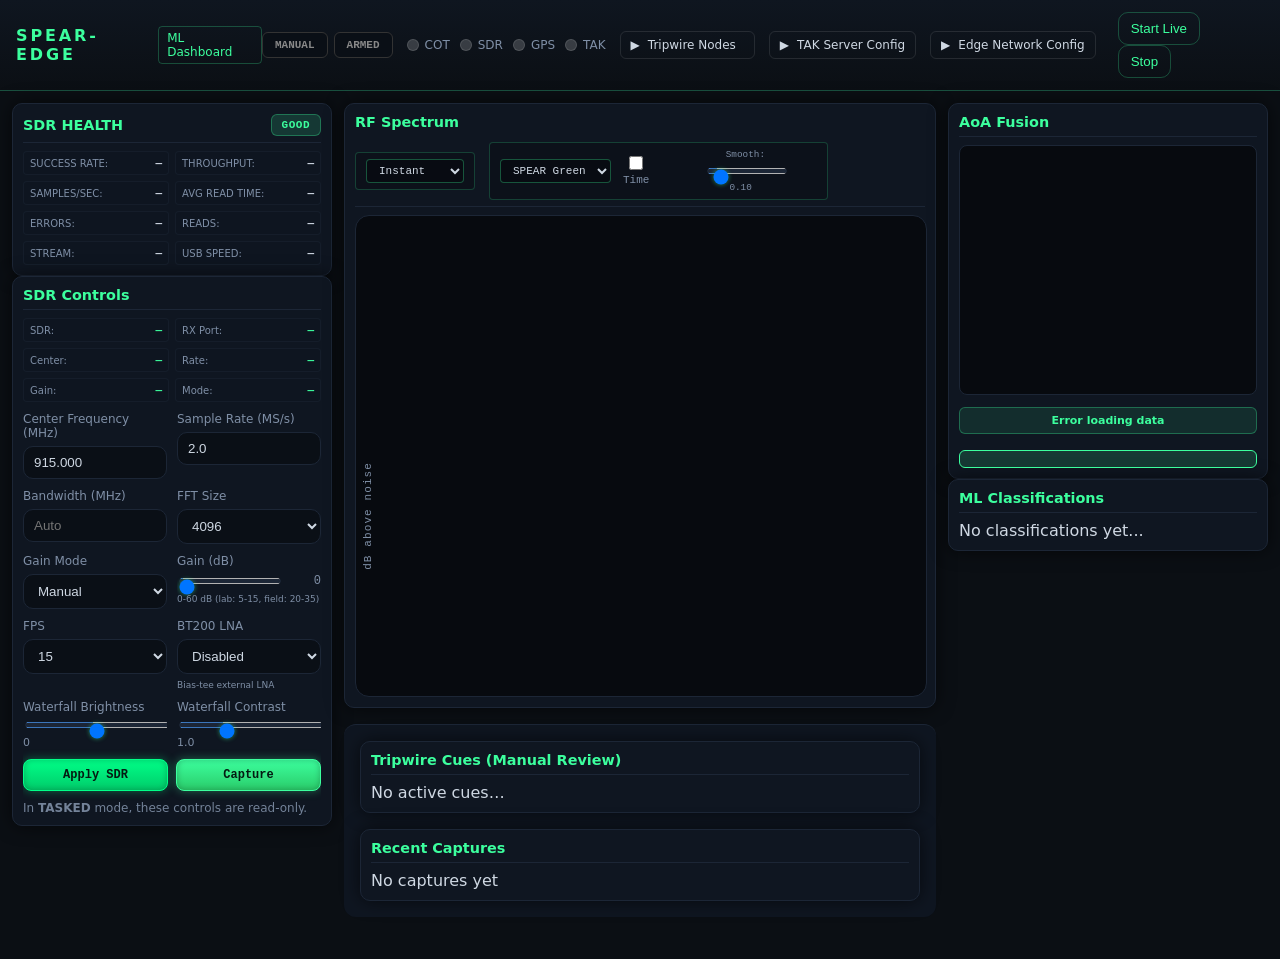
==== spear_edge/ui/web/index.html @ 0ff44505 "UI, SDR, shutdown, and ML: panel layout, spectrum controls, FFT fix, ADC warnings, docs - UI: SDR co" ====
<!doctype html>
<html lang="en">
<head>
  <meta charset="utf-8" />
  <title>SPEAR-Edge</title>
  <meta name="viewport" content="width=device-width, initial-scale=1" />
  <link rel="icon" href="data:," />

  <!-- Main stylesheet -->
  <link rel="stylesheet" href="styles.css" />
</head>

<body>

  <!-- =========================================================
       TOP STATUS / CONTROL BAR
       ========================================================= -->
  <header id="top-bar">

    <!-- LEFT: TITLE -->
    <div id="title">
      SPEAR-EDGE
    </div>
    <div style="display: flex; align-items: center; gap: 12px;">
      <a href="/ml" style="color: var(--accent-green); text-decoration: none; font-size: 12px; padding: 4px 8px; border: 1px solid var(--accent-green-dim); border-radius: 4px;">ML Dashboard</a>
    </div>

    <!-- RIGHT: STATUS + CONTROLS -->
    <div id="topRightCluster">

      <!-- EDGE MODE BUTTONS -->
      <div class="mode-buttons-top">
        <button id="btnManual" class="mode-btn">MANUAL</button>
        <button id="btnArmed" class="mode-btn">ARMED</button>
      </div>

      <!-- STATUS LED BLOCK -->
      <div id="statusBlock">
        <div class="status-item">
          <div class="led" id="wsLed"></div>
          <span>COT</span>
        </div>
        <div class="status-item">
          <div class="led" id="sdrLed"></div>
          <span>SDR</span>
        </div>
        <div class="status-item">
          <div class="led" id="gpsLed"></div>
          <span>GPS</span>
        </div>
        <div class="status-item">
          <div class="led" id="takLed"></div>
          <span>TAK</span>
        </div>
      </div>

      <!-- TRIPWIRE NODES DROPDOWN -->
      <div class="top-dropdown">
        <div class="top-dropdown-header collapsible" id="tripwireHeaderTop">
          <span class="caret">&#9654;</span>
          <span>Tripwire Nodes</span>
          <div id="tripwireLedsTop" class="tripwire-leds-collapsed"></div>
        </div>
        <div id="tripwireBodyTop" class="top-dropdown-content collapse">
          <div class="top-dropdown-inner">
            <div id="tripwireNodesTop" class="nodes-list">
              <!-- Injected by JS -->
            </div>
            <div class="small-note">
              Nodes identified by <code>node_id</code> (tripwire-XX)
            </div>
          </div>
        </div>
      </div>

      <!-- TAK SERVER CONFIG DROPDOWN -->
      <div class="top-dropdown">
        <div class="top-dropdown-header collapsible" id="takHeaderTop">
          <span class="caret">&#9654;</span>
          <span>TAK Server Config</span>
        </div>
        <div id="takBodyTop" class="top-dropdown-content collapse">
          <div class="top-dropdown-inner">
            <label>
              TAK Server
              <input type="text" id="takHostInput" placeholder="10.0.0.10">
            </label>
            <label>
              TAK Port
              <input type="number" id="takPortInput" value="8089">
            </label>
            <div class="btn-row">
              <button id="btnTakConnect">Connect</button>
            </div>
            <hr class="subdivider">
            <label>
              Edge Callsign
              <input type="text" id="callsignInput" placeholder="Optional">
            </label>
          </div>
        </div>
      </div>

      <!-- EDGE NETWORK CONFIG DROPDOWN -->
      <div class="top-dropdown">
        <div class="top-dropdown-header collapsible" id="networkHeaderTop">
          <span class="caret">&#9654;</span>
          <span>Edge Network Config</span>
        </div>
        <div id="networkBodyTop" class="top-dropdown-content collapse">
          <div class="top-dropdown-inner">
            <label>
              l4tbr0 Address
              <input type="text" id="l4tbr0Input" placeholder="192.168.1.100">
            </label>
            <div class="btn-row">
              <button id="btnSetL4tbr0">Set l4tbr0</button>
            </div>
            <hr class="subdivider">
            <label>
              eth0 Address
              <input type="text" id="eth0Input" placeholder="10.0.0.1">
            </label>
            <div class="btn-row">
              <button id="btnSetEth0">Set eth0</button>
            </div>
          </div>
        </div>
      </div>

      <!-- START / STOP CONTROLS -->
      <div class="controls">
        <button id="start">Start Live</button>
        <button id="stop">Stop</button>
      </div>

    </div>
  </header>

  <!-- =========================================================
       MAIN LAYOUT (3 COLUMNS)
       ========================================================= -->
  <div id="main-layout">

    <!-- ===================== LEFT COLUMN ===================== -->
    <div id="leftColumn">

      <!-- SDR HEALTH PANEL -->
      <div class="panel" id="sdrHealthPanel">
        <div class="panel-header">
          SDR HEALTH
          <button id="sdrHealthStatus" class="health-status-btn good">GOOD</button>
        </div>
        <div class="panel-body" id="sdrHealthBody">
          <div class="health-metric">
            <span class="health-label">SUCCESS RATE:</span>
            <span class="health-value" id="healthSuccessRate">—</span>
          </div>
          <div class="health-metric">
            <span class="health-label">THROUGHPUT:</span>
            <span class="health-value" id="healthThroughput">—</span>
          </div>
          <div class="health-metric">
            <span class="health-label">SAMPLES/SEC:</span>
            <span class="health-value" id="healthSamplesSec">—</span>
          </div>
          <div class="health-metric">
            <span class="health-label">AVG READ TIME:</span>
            <span class="health-value" id="healthAvgReadTime">—</span>
          </div>
          <div class="health-metric">
            <span class="health-label">ERRORS:</span>
            <span class="health-value" id="healthErrors">—</span>
          </div>
          <div class="health-metric">
            <span class="health-label">READS:</span>
            <span class="health-value" id="healthReads">—</span>
          </div>
          <div class="health-metric">
            <span class="health-label">STREAM:</span>
            <span class="health-value" id="healthStream">—</span>
          </div>
          <div class="health-metric">
            <span class="health-label">USB SPEED:</span>
            <span class="health-value" id="healthUsbSpeed">—</span>
          </div>
        </div>
      </div>

      <div class="panel">
        <div class="panel-header">SDR Controls</div>
        
        <!-- SDR STATUS (READ-ONLY) -->
        <div class="sdr-status">
          <div><strong>SDR:</strong> <span id="sdr-driver">—</span></div>
          <div><strong>RX Port:</strong> <span id="sdr-rx-port">—</span></div>
          <div><strong>Center:</strong> <span id="sdr-center">—</span></div>
          <div><strong>Rate:</strong> <span id="sdr-rate">—</span></div>
          <div><strong>Gain:</strong> <span id="sdr-gain">—</span></div>
          <div><strong>Mode:</strong> <span id="sdr-gain-mode">—</span></div>
        </div>

        <div class="form-grid">
          <label>
            Center Frequency (MHz)
            <input type="number" id="freqInput" value="915.000" step="0.001">
          </label>

          <label>
            Sample Rate (MS/s)
            <input type="number" id="rateInput" value="2.0" step="0.01" min="0.1" max="61.44">
          </label>

          <label>
            Bandwidth (MHz)
            <input type="number" id="bandwidthInput" value="" step="0.1" placeholder="Auto">
          </label>

          <label>
            FFT Size
            <select id="fftSizeSelect">
              <option value="1024">1024</option>
              <option value="2048">2048</option>
              <option value="4096" selected>4096</option>
              <option value="8192">8192</option>
              <option value="16384">16384</option>
              <option value="32768">32768</option>
              <option value="65536">65536</option>
            </select>
          </label>

          <label>
            Gain Mode
            <select id="gainModeSelect">
              <option value="manual" selected>Manual</option>
              <option value="agc">AGC</option>
            </select>
          </label>

          <label>
            Gain (dB)
            <div style="display: flex; align-items: center; gap: 8px;">
              <input type="range" id="gainSlider" min="0" max="60" value="0" step="1" style="flex: 1;">
              <span id="gainValue" style="min-width: 30px; text-align: right; font-family: monospace;">0</span>
            </div>
            <small style="font-size: 9px; color: var(--text-muted); word-wrap: break-word;">0-60 dB (lab: 5-15, field: 20-35)</small>
          </label>

          <label>
            FPS
            <select id="fpsSelect">
              <option value="5">5</option>
              <option value="10">10</option>
              <option value="15" selected>15</option>
              <option value="20">20</option>
              <option value="30">30</option>
            </select>
          </label>

          <label>
            BT200 LNA
            <select id="bt200Select">
              <option value="false" selected>Disabled</option>
              <option value="true">Enabled</option>
            </select>
            <small style="font-size: 9px; color: var(--text-muted); word-wrap: break-word;">Bias-tee external LNA</small>
          </label>

          <label>
            Waterfall Brightness
            <input type="range" id="wfBrightnessSlider" min="-50" max="50" value="0" step="1">
            <span id="wfBrightnessValue" style="font-size: 11px; color: var(--text-muted);">0</span>
          </label>

          <label>
            Waterfall Contrast
            <input type="range" id="wfContrastSlider" min="0.1" max="3.0" value="1.0" step="0.1">
            <span id="wfContrastValue" style="font-size: 11px; color: var(--text-muted);">1.0</span>
          </label>

          <div class="btn-row">
            <button id="btnApplySdr">Apply SDR</button>
            <button id="btnManualCapture">Capture</button>
          </div>

          <div class="small-note">
            In <b>TASKED</b> mode, these controls are read-only.
          </div>
        </div>
      </div>

    </div>

    <!-- ===================== CENTER COLUMN ===================== -->
    <div id="centerColumn">
    
      <!-- RF SPECTRUM -->
      <div class="panel">
        <div class="panel-header">
          <span>RF Spectrum</span>
          <div class="spectrum-controls">
            <!-- FFT Controls -->
            <div class="control-group">
              <select id="traceModeSelect" class="control-select" title="Trace Display Mode">
                <option value="instant">Instant</option>
                <option value="peak">Peak Hold</option>
                <option value="average">Average</option>
                <option value="min">Min Hold</option>
              </select>
            </div>
            
            <!-- Waterfall Controls -->
            <div class="control-group">
              <select id="waterfallPaletteSelect" class="control-select" title="Waterfall Color Palette">
                <option value="spear">SPEAR Green</option>
                <option value="rainbow">Rainbow</option>
                <option value="grayscale">Grayscale</option>
                <option value="hot">Hot</option>
                <option value="cool">Cool</option>
              </select>
              <label class="control-label" title="Show Time Markers">
                <input type="checkbox" id="timeMarkersCheckbox">
                <span>Time</span>
              </label>
              <label class="control-label" title="FFT Smoothing (lower = more smoothing, higher = less smoothing)">
                <span style="font-size: 0.85em; margin-right: 4px;">Smooth:</span>
                <input type="range" id="smoothingSlider" min="0" max="100" value="9" step="1" style="width: 80px; vertical-align: middle;">
                <span id="smoothingValue" style="font-size: 0.85em; margin-left: 4px; min-width: 40px; display: inline-block;">0.10</span>
              </label>
            </div>
          </div>
        </div>
    
        <!-- ARMED WARNING BANNER -->
        <div id="armedBanner" class="armed-banner">
          SYSTEM ARMED — Tripwire cues may trigger capture
        </div>
    
        <!-- CAPTURE PROGRESS BANNER -->
        <div id="captureBanner" class="capture-banner hidden">
          <div class="capture-banner-text">Capture in progress please wait</div>
          <div class="capture-progress-container">
            <div id="captureProgressBar" class="capture-progress-bar"></div>
          </div>
        </div>
    
        <!-- TASK BANNER -->
        <div id="taskBanner" class="task-banner hidden">
          <div class="task-banner-title">TASKED CAPTURE</div>
          <div class="task-banner-body">
            <span id="taskFrom">From: -</span>
            <span id="taskFreq">Freq: -</span>
            <span id="taskProfile">Profile: -</span>
          </div>
        </div>
    
        <!-- FFT + WATERFALL -->
        <div class="spectrum-container">
          <div class="y-axis-label">dB above noise</div>

          <!-- FFT + Waterfall (Canvas 2D) -->
          <canvas id="spec"></canvas>
        </div>
      </div>
      
        <!-- BOTTOM: CUES & CAPTURES (Full width under spectrum) -->
      <div id="bottomPanel" style="margin-top:16px; display:flex; gap:16px; flex-wrap:wrap;">
        <!-- LEFT: CUES -->
        <div style="flex:1; min-width:300px;">
          <div class="panel">
            <div class="panel-header">Tripwire Cues (Manual Review)</div>
            <div class="panel-body" id="cueList" style="max-height:300px; overflow-y:auto;">
              <div class="muted">No active cues…</div>
            </div>
          </div>
        </div>

        <!-- RIGHT: RECENT CAPTURES -->
        <div style="flex:1; min-width:300px;">
          <div class="panel">
            <div class="panel-header">Recent Captures</div>
            <div class="panel-body">
              <div id="captureLog" class="capture-log" style="max-height:300px; overflow-y:auto;">
                No captures yet
              </div>
            </div>
          </div>
        </div>
      </div>
    </div>
    <!-- ===================== RIGHT COLUMN ===================== -->
    <div id="rightColumn">
      
      <!-- AoA FUSION PANEL -->
      <div class="panel">
        <div class="panel-header">AoA Fusion</div>
        <div class="panel-body">
          <div id="aoaFusionContainer">
            <canvas id="aoaFusionCanvas"></canvas>
            <div id="aoaFusionData" class="aoa-fusion-data">
              <div class="aoa-status" id="aoaStatus">Waiting for cones...</div>
              <div id="aoaConesList" class="aoa-cones-list"></div>
              <div id="aoaFusionResult" class="aoa-fusion-result"></div>
            </div>
          </div>
        </div>
      </div>

      <!-- ML CLASSIFICATIONS PANEL -->
      <div class="panel">
        <div class="panel-header">ML Classifications</div>
        <div class="panel-body">
          <div id="mlClassificationsList" class="ml-classifications-list">
            <div class="muted">No classifications yet...</div>
          </div>
        </div>
      </div>

    </div>

  </div>

  <!-- =========================================================
       APP SCRIPT
       ========================================================= -->
  <script src="app.js"></script>

</body>
</html>
---- spear_edge/ui/web/styles.css ----
:root {
  --bg-main: #0b0f14;
  --bg-panel: #0f1621;
  --bg-panel-border: #1c2636;
  
  --armed-amber: #ffb300;
  --armed-amber-dim: rgba(255, 179, 0, 0.15);
  
  --text-main: #cfd8e3;
  --text-muted: #7f8fa6;

  --accent-green: #3cff9e;
  --accent-green-dim: rgba(60, 255, 158, 0.25);

  --danger-red: #ff4d4d;
}

body {
  font-family: system-ui, sans-serif;
  margin: 0;
  background: var(--bg-main);
  color: var(--text-main);
}

header {
  display: flex;
  justify-content: space-between;
  align-items: center;
  padding: 12px 16px;
  background: linear-gradient(to bottom, #0f1620, #0b0f14);
  border-bottom: 1px solid var(--accent-green-dim);
}

#title {
  font-weight: 800;
  letter-spacing: 0.18em;
  color: var(--accent-green);
  font-size: 16px;
}

#topRightCluster {
  display: flex;
  align-items: center;
  gap: 14px;
}

.controls button {
  margin-left: 8px;
  padding: 8px 12px;
  background: transparent;
  border: 1px solid var(--accent-green-dim);
  color: var(--accent-green);
  border-radius: 10px;
  cursor: pointer;
}

.controls button:hover {
  background: var(--accent-green-dim);
}

#main-layout {
  display: grid;
  grid-template-columns: 320px 1fr 320px;
  gap: 12px;
  padding: 12px;
  height: calc(100vh - 56px);
}

canvas {
  width: 100%;
  border: none;  /* Remove border from individual canvases */
  background: transparent;  /* Make transparent - background on container */
  border-radius: 0;  /* Remove border-radius from individual canvases */
  display: block;
}

.spectrum-container {
  position: relative;
  width: 100%;
  height: 480px;
  background: #070a0f;  /* Move background to container */
  border-radius: 14px;
  border: 1px solid var(--bg-panel-border);
}

#spec {
  width: 100%;
  height: 100%;
  background: transparent;
}

.y-axis-label {
  position: absolute;
  left: -42px;
  top: 50%;
  transform: rotate(-90deg) translateX(-50%);
  transform-origin: center;
  font-size: 11px;
  font-family: monospace;
  color: var(--text-muted);
  letter-spacing: 0.1em;
  user-select: none;
  z-index: 3;
}

pre {
  margin-top: 12px;
  background: #070a0f;
  padding: 12px;
  border-radius: 14px;
  border: 1px solid #1f2a3a;
  overflow: auto;
}

.panel {
  background: var(--bg-panel);
  border: 1px solid var(--bg-panel-border);
  border-radius: 10px;
  box-shadow: 0 0 18px rgba(0, 0, 0, 0.6);
  padding: 10px;
  max-width: 100%;
  width: 100%;
  max-width: 100%;
  box-sizing: border-box;
  overflow: hidden;
}

.panel-header {
  font-size: 0.9rem;
  font-weight: 600;
  color: var(--accent-green);
  border-bottom: 1px solid var(--bg-panel-border);
  padding-bottom: 6px;
  margin-bottom: 8px;
  display: flex;
  justify-content: space-between;
  align-items: center;
  gap: 12px;
  flex-wrap: wrap;
}

.spectrum-controls {
  display: flex;
  align-items: center;
  gap: 14px;
  flex-wrap: wrap;
  row-gap: 10px;
}

.control-group {
  display: flex;
  align-items: center;
  gap: 12px;
  padding: 6px 10px;
  background: rgba(0, 0, 0, 0.2);
  border-radius: 4px;
  border: 1px solid rgba(60, 255, 158, 0.2);
  flex-shrink: 0;
}

.control-group .control-label {
  margin-left: 0;
  flex-shrink: 0;
}

.control-group .control-label + .control-label {
  margin-left: 16px;
}

.control-label {
  display: flex;
  align-items: center;
  gap: 4px;
  font-size: 11px;
  color: var(--text-muted);
  cursor: pointer;
  user-select: none;
  white-space: nowrap;
  transition: color 0.15s ease;
}

.control-label:hover {
  color: var(--accent-green);
}

.control-label input[type="checkbox"] {
  width: 14px;
  height: 14px;
  margin: 0;
  cursor: pointer;
  accent-color: var(--accent-green);
  flex-shrink: 0;
}

.control-label input[type="checkbox"]:checked {
  accent-color: var(--accent-green);
}

.control-label span {
  font-family: monospace;
  font-weight: 500;
}

/* Smooth slider in RF Spectrum header: prevent overlap with Time checkbox */
.spectrum-controls .control-label:has(#smoothingSlider) {
  margin-left: 16px;
  min-width: 140px;
  gap: 6px;
}

.control-select {
  background: rgba(0, 0, 0, 0.3);
  border: 1px solid rgba(60, 255, 158, 0.3);
  border-radius: 4px;
  padding: 4px 8px;
  color: var(--text-main);
  font-size: 11px;
  font-family: monospace;
  cursor: pointer;
  min-width: 80px;
  transition: all 0.15s ease;
}

/* RF Spectrum header: ensure dropdowns have room and don't overlap */
.spectrum-controls .control-select {
  min-width: 88px;
}

.spectrum-controls select#waterfallPaletteSelect {
  min-width: 100px;
}

.control-select:hover {
  border-color: var(--accent-green);
  background: rgba(60, 255, 158, 0.1);
}

.control-select:focus {
  outline: none;
  border-color: var(--accent-green);
  box-shadow: 0 0 6px rgba(60, 255, 158, 0.3);
}

.health-status-btn {
  padding: 4px 10px;
  border-radius: 6px;
  font-size: 11px;
  font-weight: 700;
  letter-spacing: 0.5px;
  border: none;
  cursor: default;
  font-family: monospace;
}

.health-status-btn.good {
  background: rgba(60, 255, 158, 0.15);
  color: var(--accent-green);
  border: 1px solid rgba(60, 255, 158, 0.3);
}

.health-status-btn.fair {
  background: rgba(255, 179, 0, 0.15);
  color: var(--armed-amber);
  border: 1px solid rgba(255, 179, 0, 0.3);
}

.health-status-btn.poor {
  background: rgba(255, 77, 77, 0.15);
  color: var(--danger-red);
  border: 1px solid rgba(255, 77, 77, 0.3);
}

.health-status-btn.unknown {
  background: rgba(127, 143, 166, 0.15);
  color: var(--text-muted);
  border: 1px solid rgba(127, 143, 166, 0.3);
}

#sdrHealthBody {
  display: grid;
  grid-template-columns: 1fr 1fr;
  gap: 6px;
  width: 100%;
  box-sizing: border-box;
}

.health-metric {
  display: flex;
  flex-direction: row;
  justify-content: space-between;
  align-items: center;
  padding: 5px 6px;
  font-size: 11px;
  border: 1px solid rgba(28, 38, 54, 0.5);
  border-radius: 4px;
  background: rgba(15, 20, 30, 0.3);
  min-width: 0;
  width: 100%;
  box-sizing: border-box;
  overflow: visible;
}

.health-label {
  color: var(--text-muted);
  font-weight: 500;
  white-space: nowrap;
  flex-shrink: 1;
  margin-right: 6px;
  font-size: 10px;
}

.health-value {
  color: var(--text-main);
  font-family: monospace;
  font-weight: 600;
  white-space: nowrap;
  flex-shrink: 0;
  text-align: right;
  font-size: 11px;
}

.health-label {
  color: var(--text-muted);
  font-weight: 500;
}

.health-value {
  color: var(--text-main);
  font-family: monospace;
  font-weight: 600;
}

/* Mode Pill */
.mode-pill {
  padding: 6px 12px;
  border-radius: 14px;
  font-weight: bold;
  font-family: monospace;
  letter-spacing: 0.5px;
  user-select: none;
}

.mode-pill.manual { background: rgba(255,255,255,0.08); color: #ccc; border: 1px solid rgba(255,255,255,0.15); }
.mode-pill.armed  { background: var(--armed-amber-dim); color: var(--armed-amber); border: 1px solid var(--armed-amber); box-shadow: 0 0 8px rgba(255,179,0,0.25); }
.mode-pill.tasked { background: rgba(0,255,136,0.15); color: #00ff88; border: 1px solid #00ff88; box-shadow: 0 0 10px rgba(0,255,136,0.35); }

/* Status LEDs */
#statusBlock {
  display: flex;
  align-items: center;
  gap: 10px;
  color: var(--text-muted);
  font-size: 12px;
}

.status-item {
  display: flex;
  align-items: center;
  gap: 6px;
}

.led {
  width: 10px;
  height: 10px;
  border-radius: 999px;
  background: rgba(255,255,255,0.18);
  border: 1px solid rgba(255,255,255,0.12);
}

.led.on {
  background: var(--accent-green);
  border-color: rgba(60, 255, 158, 0.6);
  box-shadow: 0 0 10px rgba(60, 255, 158, 0.35);
}

/* Forms */
.form-grid {
  display: grid;
  grid-template-columns: 1fr 1fr;
  gap: 10px;
  width: 100%;
  box-sizing: border-box;
  overflow: hidden;
}

label {
  display: flex;
  flex-direction: column;
  gap: 6px;
  color: var(--text-muted);
  min-width: 0;
  overflow: hidden;
  font-size: 12px;
}

input, select {
  background: #0a0f16;
  border: 1px solid var(--bg-panel-border);
  border-radius: 10px;
  padding: 8px 10px;
  color: var(--text-main);
  width: 100%;
  box-sizing: border-box;
  min-width: 0;
}

select option {
  background: #fff;
  color: #000;
  font-size: 13px;
  box-sizing: border-box;
  width: 100%;
}

input[type="range"] {
  height: 6px;
  padding: 0;
  background: transparent;
  border: none;
  cursor: pointer;
}

input[type="range"]::-webkit-slider-thumb {
  appearance: none;
  width: 14px;
  height: 14px;
  border-radius: 50%;
  background: var(--accent-green);
  cursor: pointer;
  border: 2px solid var(--bg-panel);
  box-shadow: 0 0 4px rgba(60, 255, 158, 0.4);
}

input[type="range"]::-moz-range-thumb {
  width: 14px;
  height: 14px;
  border-radius: 50%;
  background: var(--accent-green);
  cursor: pointer;
  border: 2px solid var(--bg-panel);
  box-shadow: 0 0 4px rgba(60, 255, 158, 0.4);
}

input[type="range"]::-webkit-slider-runnable-track {
  height: 4px;
  background: var(--bg-panel-border);
  border-radius: 2px;
}

input[type="range"]::-moz-range-track {
  height: 4px;
  background: var(--bg-panel-border);
  border-radius: 2px;
}

input:focus, select:focus {
  border-color: rgba(60, 255, 158, 0.45);
  box-shadow: 0 0 10px rgba(60, 255, 158, 0.12);
}

input[type="range"]:focus {
  outline: none;
}

input[type="range"]:focus::-webkit-slider-thumb {
  box-shadow: 0 0 8px rgba(60, 255, 158, 0.6);
}

input[type="range"]:focus::-moz-range-thumb {
  box-shadow: 0 0 8px rgba(60, 255, 158, 0.6);
}

.btn-row {
  grid-column: 1 / -1;
  display: flex;
  gap: 8px;
  align-items: center;
  flex-wrap: wrap;
}

.btn-row button {
  flex: 1;
  min-width: 0;
  padding: 8px 6px;
  font-size: 11px;
  white-space: nowrap;
  overflow: hidden;
  text-overflow: ellipsis;
}

.small-note {
  grid-column: 1 / -1;
  color: var(--text-muted);
  font-size: 12px;
  opacity: 0.9;
}

.subdivider {
  border: 0;
  height: 1px;
  background: var(--bg-panel-border);
  margin: 12px 0;
}

/* Task & Armed Banners */
.task-banner {
  border: 1px solid rgba(60, 255, 158, 0.25);
  background: rgba(60, 255, 158, 0.06);
  border-radius: 10px;
  padding: 10px;
  margin-bottom: 10px;
}

.task-banner-title {
  color: var(--accent-green);
  font-weight: 700;
  letter-spacing: 0.12em;
  font-size: 12px;
  margin-bottom: 6px;
}

.task-banner-body {
  display: flex;
  gap: 14px;
  color: var(--text-main);
  font-size: 12px;
}

.hidden { display: none; }

.armed-banner {
  display: none;
  margin: 6px 0 10px;
  padding: 8px 10px;
  font-family: monospace;
  font-size: 12px;
  color: var(--armed-amber);
  background: rgba(255,179,0,0.08);
  border-left: 3px solid var(--armed-amber);
  border-radius: 6px;
}

.armed-banner.active {
  display: block;
}

/* Capture Progress Banner */
.capture-banner {
  display: none;
  margin: 6px 0 10px;
  padding: 8px 10px;
  font-family: monospace;
  font-size: 12px;
  color: var(--armed-amber);
  background: rgba(255,179,0,0.08);
  border-left: 3px solid var(--armed-amber);
  border-radius: 6px;
}

.capture-banner.active {
  display: block;
}

.capture-banner-text {
  margin-bottom: 6px;
}

.capture-progress-container {
  width: 100%;
  height: 8px;
  background: rgba(255,179,0,0.15);
  border-radius: 4px;
  overflow: hidden;
  margin-top: 4px;
}

.capture-progress-bar {
  height: 100%;
  width: 0%;
  background: var(--armed-amber);
  border-radius: 4px;
  transition: width 0.2s ease-out;
}

/* Tripwire Nodes List */
.nodes-list {
  display: flex;
  flex-direction: column;
  gap: 8px;
}

/* Tripwire Cards (both nodes and cues) */
.tripwire-card {
  background: #0b111a;
  border: 1px solid var(--bg-panel-border);
  border-radius: 8px;
  padding: 10px;
  font-family: monospace;
  font-size: 11.5px;
  line-height: 1.4;
}

.tripwire-card + .tripwire-card {
  margin-top: 8px;
}

.tripwire-card .title {
  font-weight: bold;
  color: var(--accent-green);
  margin-bottom: 4px;
}

.tripwire-card .muted {
  color: var(--text-muted);
  font-size: 11px;
}

/* Cue Action Buttons */
.btn-capture {
  background: rgba(0, 255, 136, 0.15);
  color: var(--accent-green);
  border: 1px solid rgba(0, 255, 136, 0.4);
  padding: 6px 10px;
  border-radius: 6px;
  font-family: monospace;
  font-size: 11px;
  font-weight: bold;
  cursor: pointer;
  transition: all 0.15s ease;
}

.btn-capture:hover {
  background: rgba(0, 255, 136, 0.3);
  box-shadow: 0 0 8px rgba(0, 255, 136, 0.3);
}

.btn-ignore {
  background: rgba(255, 77, 77, 0.1);
  color: #ff6b6b;
  border: 1px solid rgba(255, 77, 77, 0.3);
  padding: 6px 10px;
  border-radius: 6px;
  font-family: monospace;
  font-size: 11px;
  font-weight: bold;
  cursor: pointer;
  transition: all 0.15s ease;
}

.btn-ignore:hover {
  background: rgba(255, 77, 77, 0.2);
}

/* Mode Buttons */
.mode-buttons {
  display: flex;
  gap: 8px;
  margin-bottom: 8px;
}

/* Mode Buttons in Top Bar */
.mode-buttons-top {
  display: flex;
  gap: 6px;
}

.mode-buttons-top .mode-btn {
  padding: 6px 12px;
  font-family: monospace;
  font-weight: bold;
  font-size: 11px;
  background: #0a0f16;
  border: 1px solid #333;
  color: #888;
  cursor: pointer;
  border-radius: 6px;
  transition: all 0.2s ease;
  white-space: nowrap;
}

.mode-buttons-top .mode-btn:hover {
  background: #11181f;
  border-color: #444;
}

.mode-buttons-top .mode-btn.active {
  color: white;
  border-color: var(--accent-green);
  background: var(--accent-green-dim);
  box-shadow: 0 0 10px rgba(60, 255, 158, 0.4);
}

.mode-buttons-top #btnArmed.active {
  border-color: var(--accent-green);
  background: var(--accent-green-dim);
  color: var(--accent-green);
  box-shadow: 0 0 10px rgba(60, 255, 158, 0.4);
}

.mode-btn {
  flex: 1;
  padding: 10px;
  font-family: monospace;
  font-weight: bold;
  background: #0a0f16;
  border: 1px solid #333;
  color: #888;
  cursor: pointer;
  border-radius: 8px;
  transition: all 0.2s ease;
}

.mode-btn:hover {
  background: #11181f;
  border-color: #444;
}

.mode-btn.active {
  color: white;
  border-color: var(--accent-green);
  background: rgba(0, 255, 136, 0.15);
  box-shadow: 0 0 10px rgba(0, 255, 136, 0.25);
}

#btnArmed.active {
  border-color: var(--armed-amber);
  background: var(--armed-amber-dim);
  color: var(--armed-amber);
  box-shadow: 0 0 10px rgba(255, 179, 0, 0.25);
}

/* Capture Log */
.capture-log {
  max-height: 200px;
  overflow-y: auto;
}

.capture-row {
  border-bottom: 1px solid rgba(255,255,255,0.06);
}

.capture-row:hover {
  background: rgba(0,255,136,0.06);
}

.capture-row-content {
  display: flex;
  justify-content: space-between;
  align-items: center;
  gap: 8px;
  padding: 6px 8px;
  font-family: monospace;
  font-size: 11px;
}

.capture-info {
  flex: 1;
  min-width: 0;
  color: var(--text-main);
  white-space: nowrap;
  overflow: hidden;
  text-overflow: ellipsis;
}

.capture-label-section {
  display: flex;
  gap: 6px;
  align-items: center;
  flex-shrink: 0;
}

.capture-label-display {
  font-size: 10px;
  color: var(--text-muted);
  padding: 2px 6px;
  background: rgba(60, 255, 158, 0.1);
  border-radius: 3px;
  min-width: 60px;
  text-align: center;
  white-space: nowrap;
}

.capture-label-display.manual-label {
  background: rgba(60, 255, 158, 0.2);
  color: var(--accent-green);
  font-weight: 500;
}

.capture-label-select {
  background: #0a0f16;
  border: 1px solid var(--bg-panel-border);
  border-radius: 4px;
  padding: 2px 6px;
  color: var(--text-main);
  font-size: 10px;
  font-family: monospace;
  cursor: pointer;
  min-width: 80px;
  max-width: 100px;
  appearance: none;
  background-image: url('data:image/svg+xml;charset=US-ASCII,%3Csvg%20xmlns%3D%22http%3A%2F%2Fwww.w3.org%2F2000%2Fsvg%22%20width%3D%22292.4%22%20height%3D%22292.4%22%20viewBox%3D%220%200%20292.4%20292.4%22%3E%3Cpath%20fill%3D%22%233cff9e%22%20d%3D%22M287%2C197.9L159.3%2C69.2c-3.7-3.7-9.7-3.7-13.4%2C0L5.4%2C197.9c-3.7%2C3.7-3.7%2C9.7%2C0%2C13.4l13.4%2C13.4c3.7%2C3.7%2C9.7%2C3.7%2C13.4%2C0l110.7-110.7l110.7%2C110.7c3.7%2C3.7%2C9.7%2C3.7%2C13.4%2C0l13.4-13.4C290.7%2C207.6%2C290.7%2C201.6%2C287%2C197.9z%22%2F%3E%3C%2Fsvg%3E');
  background-repeat: no-repeat;
  background-position: right 4px center;
  background-size: 8px;
  padding-right: 20px;
}

.capture-label-select:hover {
  border-color: var(--accent-green);
}

.capture-label-select:disabled {
  opacity: 0.5;
  cursor: not-allowed;
}

/* Apply Button */
#btnApplySdr {
  background: linear-gradient(180deg, #00ff88, #00cc6a);
  color: #041b12;
  border: 1px solid #00ff88;
  border-radius: 8px;
  padding: 8px 12px;
  font-weight: 600;
  font-family: monospace;
  font-size: 12px;
  cursor: pointer;
  box-shadow: 0 0 10px rgba(0, 255, 136, 0.35), inset 0 0 6px rgba(0, 0, 0, 0.25);
  transition: all 0.15s ease;
}

#btnApplySdr:hover {
  background: #00ff88;
  box-shadow: 0 0 14px rgba(0, 255, 136, 0.65), inset 0 0 4px rgba(0, 0, 0, 0.3);
}

#btnApplySdr:active {
  transform: translateY(1px);
}

#btnApplySdr:disabled {
  opacity: 0.5;
  cursor: not-allowed;
}

#btnManualCapture {
  background: linear-gradient(180deg, #3cff9e, #2acc6a);
  color: #041b12;
  border: 1px solid #3cff9e;
  border-radius: 8px;
  padding: 8px 12px;
  font-weight: 600;
  font-family: monospace;
  font-size: 12px;
  cursor: pointer;
  box-shadow: 0 0 10px rgba(60, 255, 158, 0.35), inset 0 0 6px rgba(0, 0, 0, 0.25);
  transition: all 0.15s ease;
}

#btnManualCapture:hover {
  background: #3cff9e;
  box-shadow: 0 0 14px rgba(60, 255, 158, 0.65), inset 0 0 4px rgba(0, 0, 0, 0.3);
}

#btnManualCapture:active {
  transform: translateY(1px);
}

#btnManualCapture:disabled {
  opacity: 0.5;
  cursor: not-allowed;
}

/* Collapsible */
.collapsible {
  cursor: pointer;
  display: flex;
  align-items: center;
  gap: 8px;
}

.caret {
  transition: transform 0.15s ease;
}

.caret.open {
  transform: rotate(90deg);
}

/* Tripwire LEDs when collapsed */
.tripwire-leds-collapsed {
  display: flex;
  gap: 6px;
  margin-left: auto;
}

.tw-led-collapsed {
  width: 8px;
  height: 8px;
  border-radius: 50%;
  background: #444;
  box-shadow: 0 0 3px rgba(0,0,0,0.5);
  transition: all 0.2s ease;
}

.tw-led-collapsed.on {
  background: var(--accent-green);
  box-shadow: 0 0 6px rgba(60, 255, 158, 0.6);
}

.collapse {
  display: none;
  margin-top: 10px;
}

.collapse.open {
  display: block;
}

/* Top Bar Dropdown */
.top-dropdown {
  position: relative;
}

.top-dropdown-header {
  padding: 6px 10px;
  font-size: 12px;
  color: var(--text-main);
  background: transparent;
  border: 1px solid rgba(255, 255, 255, 0.1);
  border-radius: 6px;
  cursor: pointer;
  transition: all 0.2s ease;
  white-space: nowrap;
}

.top-dropdown-header:hover {
  background: rgba(255, 255, 255, 0.05);
  border-color: rgba(255, 255, 255, 0.2);
}

.top-dropdown-content {
  position: absolute;
  top: 100%;
  right: 0;
  margin-top: 6px;
  min-width: 280px;
  background: var(--bg-panel);
  border: 1px solid var(--bg-panel-border);
  border-radius: 10px;
  box-shadow: 0 4px 20px rgba(0, 0, 0, 0.6);
  z-index: 1000;
  padding: 0;
}

.top-dropdown-inner {
  padding: 12px;
}

.top-dropdown-inner label {
  display: block;
  margin-bottom: 10px;
  font-size: 12px;
  color: var(--text-muted);
}

.top-dropdown-inner label:last-child {
  margin-bottom: 0;
}

.top-dropdown-inner input {
  width: 100%;
  padding: 6px 8px;
  margin-top: 4px;
  background: #0a0f16;
  border: 1px solid #333;
  border-radius: 6px;
  color: var(--text-main);
  font-size: 12px;
  box-sizing: border-box;
}

.top-dropdown-inner input:focus {
  outline: none;
  border-color: var(--accent-green);
}

.top-dropdown-inner .btn-row {
  margin: 10px 0;
}

.top-dropdown-inner .subdivider {
  margin: 10px 0;
  border: none;
  border-top: 1px solid var(--bg-panel-border);
}

.sdr-status {
  display: grid;
  grid-template-columns: 1fr 1fr;
  gap: 6px;
  width: 100%;
  box-sizing: border-box;
  margin: 6px 0 10px 0;
}

.sdr-status > div {
  display: flex;
  flex-direction: row;
  justify-content: space-between;
  align-items: center;
  padding: 5px 6px;
  font-size: 11px;
  border: 1px solid rgba(28, 38, 54, 0.5);
  border-radius: 4px;
  background: rgba(15, 20, 30, 0.3);
  min-width: 0;
  width: 100%;
  box-sizing: border-box;
  white-space: nowrap;
}

.sdr-status > div strong {
  color: var(--text-muted);
  font-weight: 500;
  font-size: 10px;
  margin-right: 6px;
  flex-shrink: 1;
}

.sdr-status > div span {
  color: var(--accent-green);
  font-family: monospace;
  font-weight: 600;
  font-size: 11px;
  white-space: nowrap;
  flex-shrink: 0;
  text-align: right;
}

/* Tripwire Nodes Panel - Compact Cards */
#tripwireNodes {
  display: flex;
  flex-direction: column;
  gap: 10px;
  padding: 8px 0;
}

.tw-card {
  background: var(--bg-panel);
  border: 1px solid var(--bg-panel-border);
  border-radius: 10px;
  padding: 10px 12px;
  transition: all 0.3s ease;
  box-shadow: 0 2px 6px rgba(0,0,0,0.2);
}

.tw-card.idle {
  opacity: 0.6;
  border-color: #2a3240;
}

.tw-card.connected {
  border-color: var(--accent-green-dim);
  box-shadow: 0 0 12px rgba(60, 255, 158, 0.25);
  background: rgba(60, 255, 158, 0.05);
}

.tw-header {
  display: flex;
  align-items: center;
  gap: 10px;
  margin-bottom: 6px;
}

.tw-title {
  font-weight: 700;
  font-size: 14px;
  color: var(--text-main);
}

.tw-led {
  width: 10px;
  height: 10px;
  border-radius: 50%;
  background: #444;
  box-shadow: 0 0 4px rgba(0,0,0,0.5);
}

.tw-led.on {
  background: var(--accent-green);
  box-shadow: 0 0 10px var(--accent-green);
}

.tw-line {
  font-size: 12px;
  line-height: 1.4;
  color: var(--text-muted);
}

.tw-line strong {
  color: var(--text-main);
}

.tw-line.muted {
  font-size: 13px;
  font-weight: 600;
  color: var(--text-main);
  margin-bottom: 4px;
}

.tripwire-card {
  background: var(--bg-panel);
  border: 1px solid var(--bg-panel-border);
  border-radius: 10px;
  padding: 10px 12px;
  margin-bottom: 8px;
  transition: all 0.3s ease;
}

.tripwire-card.locked {
  opacity: 0.6;
  border-color: var(--bg-panel-border);
}

.btn-capture {
  background: var(--accent-green);
  color: black;
  padding: 6px 12px;
  border: none;
  border-radius: 6px;
  font-weight: 600;
  cursor: pointer;
}

.btn-ignore {
  background: transparent;
  color: var(--text-muted);
  border: 1px solid var(--text-muted);
  padding: 6px 12px;
  border-radius: 6px;
  cursor: pointer;
}

#bottomPanel {
  background: var(--bg-panel);
  border-top: 1px solid var(--bg-panel-border);
  padding: 16px;
  border-radius: 12px;
}

#cueList, #captureLog {
  background: transparent;
}

/* AoA Fusion Panel */
#aoaFusionContainer {
  display: flex;
  flex-direction: column;
  gap: 12px;
  width: 100%;
  max-width: 100%;
  overflow: hidden;
}

#aoaFusionCanvas {
  width: 100%;
  max-width: 100%;
  height: 250px;
  background: #070a0f;
  border: 1px solid var(--bg-panel-border);
  border-radius: 8px;
  cursor: grab;
  display: block;
  box-sizing: border-box;
  user-select: none;
  -webkit-user-select: none;
}

#aoaFusionCanvas:active {
  cursor: grabbing;
}

.aoa-fusion-data {
  display: flex;
  flex-direction: column;
  gap: 8px;
  font-size: 11px;
  width: 100%;
  max-width: 100%;
  overflow: hidden;
  box-sizing: border-box;
}

.aoa-status {
  padding: 6px 8px;
  background: rgba(60, 255, 158, 0.1);
  border: 1px solid rgba(60, 255, 158, 0.3);
  border-radius: 6px;
  color: var(--accent-green);
  font-weight: 600;
  text-align: center;
}

.aoa-cones-list {
  display: flex;
  flex-direction: column;
  gap: 6px;
  width: 100%;
  max-width: 100%;
  overflow: hidden;
}

.aoa-cone-item {
  padding: 6px 8px;
  background: rgba(127, 143, 166, 0.1);
  border: 1px solid var(--bg-panel-border);
  border-radius: 6px;
  font-size: 10px;
  width: 100%;
  max-width: 100%;
  box-sizing: border-box;
  overflow: hidden;
  word-wrap: break-word;
}

.aoa-cone-item strong {
  color: var(--accent-green);
  margin-right: 6px;
}

.aoa-fusion-result {
  padding: 8px;
  background: rgba(60, 255, 158, 0.15);
  border: 1px solid var(--accent-green);
  border-radius: 6px;
  font-size: 10px;
  font-family: monospace;
}

.aoa-fusion-result .fusion-label {
  color: var(--text-muted);
  font-size: 9px;
  text-transform: uppercase;
  letter-spacing: 0.5px;
  margin-bottom: 4px;
}

.aoa-fusion-result .fusion-coords {
  color: var(--accent-green);
  font-weight: 600;
}

.aoa-fusion-result .fusion-quality {
  margin-top: 4px;
  font-size: 9px;
  color: var(--text-muted);
}

/* ML Classifications Panel */
.ml-classifications-list {
  display: flex;
  flex-direction: column;
  gap: 8px;
  max-height: 400px;
  overflow-y: auto;
  overflow-x: hidden;
}

.ml-classification-card {
  padding: 10px 12px;
  border: 1px solid rgba(28, 38, 54, 0.5);
  border-radius: 6px;
  background: rgba(15, 20, 30, 0.3);
  transition: all 0.2s ease;
  cursor: pointer;
}

.ml-classification-card:hover {
  background: rgba(15, 20, 30, 0.5);
  border-color: rgba(60, 255, 158, 0.3);
  transform: translateX(2px);
}

.ml-classification-card.high-confidence {
  border-left: 3px solid var(--accent-green);
  background: rgba(60, 255, 158, 0.08);
}

.ml-classification-card.medium-confidence {
  border-left: 3px solid var(--armed-amber);
  background: rgba(255, 179, 0, 0.08);
}

.ml-classification-card.low-confidence {
  border-left: 3px solid var(--danger-red);
  background: rgba(255, 77, 77, 0.08);
}

.ml-label {
  font-size: 14px;
  font-weight: 700;
  color: var(--text-main);
  margin-bottom: 6px;
  letter-spacing: 0.5px;
  font-family: monospace;
}

.ml-details {
  display: flex;
  justify-content: space-between;
  align-items: center;
  margin-bottom: 4px;
  font-size: 11px;
}

.ml-details span:first-child {
  color: var(--text-muted);
  font-family: monospace;
}

.ml-confidence {
  font-weight: 600;
  font-family: monospace;
  padding: 2px 6px;
  border-radius: 4px;
  background: rgba(255, 255, 255, 0.1);
}

.ml-classification-card.high-confidence .ml-confidence {
  color: var(--accent-green);
}

.ml-classification-card.medium-confidence .ml-confidence {
  color: var(--armed-amber);
}

.ml-classification-card.low-confidence .ml-confidence {
  color: var(--danger-red);
}

.ml-meta {
  display: flex;
  justify-content: space-between;
  align-items: center;
  font-size: 10px;
  color: var(--text-muted);
  margin-top: 4px;
}

.ml-meta span {
  font-family: monospace;
}
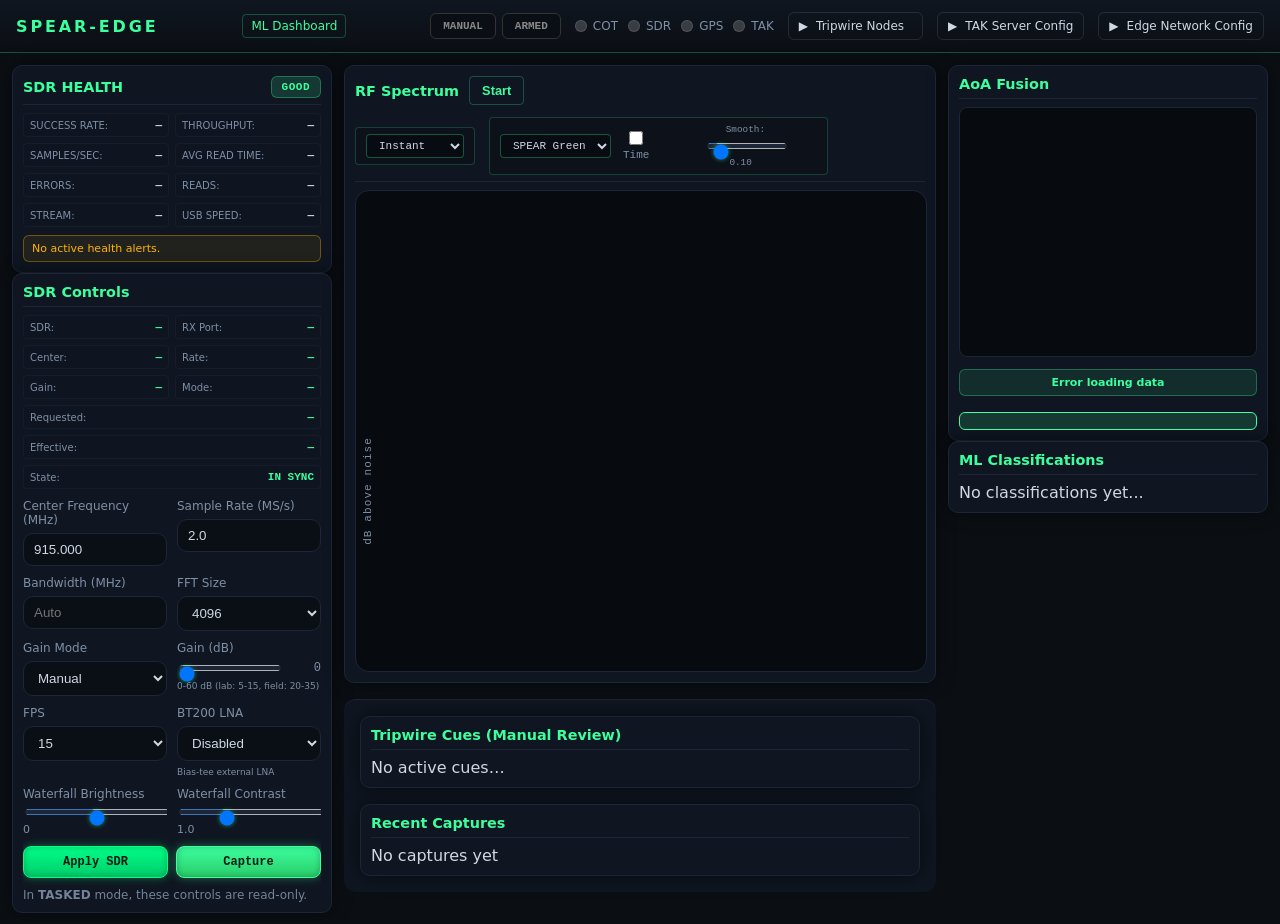
==== commit a812e146: "Strengthen release readiness across SDR controls, operator trust, and ML promotion gating. This adds" ====
--- a/spear_edge/ui/web/index.html
+++ b/spear_edge/ui/web/index.html
@@ -128,12 +128,6 @@
         </div>
       </div>
 
-      <!-- START / STOP CONTROLS -->
-      <div class="controls">
-        <button id="start">Start Live</button>
-        <button id="stop">Stop</button>
-      </div>
-
     </div>
   </header>
 
@@ -185,6 +179,7 @@
             <span class="health-value" id="healthUsbSpeed">—</span>
           </div>
         </div>
+        <div id="sdrHealthAlert" class="health-alert">No active health alerts.</div>
       </div>
 
       <div class="panel">
@@ -198,6 +193,9 @@
           <div><strong>Rate:</strong> <span id="sdr-rate">—</span></div>
           <div><strong>Gain:</strong> <span id="sdr-gain">—</span></div>
           <div><strong>Mode:</strong> <span id="sdr-gain-mode">—</span></div>
+          <div class="sdr-wide-row"><strong>Requested:</strong> <span id="sdr-requested">—</span></div>
+          <div class="sdr-wide-row"><strong>Effective:</strong> <span id="sdr-effective">—</span></div>
+          <div class="sdr-wide-row"><strong>State:</strong> <span id="sdr-delta">IN SYNC</span></div>
         </div>
 
         <div class="form-grid">
@@ -297,7 +295,10 @@
       <!-- RF SPECTRUM -->
       <div class="panel">
         <div class="panel-header">
-          <span>RF Spectrum</span>
+          <div class="spectrum-title-row">
+            <span>RF Spectrum</span>
+            <button id="start" class="btn-live-toggle" title="Start or stop live scan">Start</button>
+          </div>
           <div class="spectrum-controls">
             <!-- FFT Controls -->
             <div class="control-group">
--- a/spear_edge/ui/web/styles.css
+++ b/spear_edge/ui/web/styles.css
@@ -89,6 +89,26 @@
   background: transparent;
 }
 
+/* FFT hover tooltip: frequency + power at cursor */
+.fft-tooltip {
+  position: fixed;
+  pointer-events: none;
+  z-index: 1000;
+  padding: 4px 8px;
+  font-family: monospace;
+  font-size: 12px;
+  color: var(--accent-green);
+  background: rgba(11, 15, 20, 0.92);
+  border: 1px solid var(--accent-green-dim);
+  border-radius: 6px;
+  white-space: nowrap;
+  visibility: hidden;
+  box-shadow: 0 2px 8px rgba(0, 0, 0, 0.4);
+}
+.fft-tooltip.visible {
+  visibility: visible;
+}
+
 .y-axis-label {
   position: absolute;
   left: -42px;
@@ -137,6 +157,29 @@
   align-items: center;
   gap: 12px;
   flex-wrap: wrap;
+}
+
+.spectrum-title-row {
+  display: flex;
+  align-items: center;
+  gap: 10px;
+}
+
+.btn-live-toggle {
+  padding: 6px 12px;
+  font-size: 0.8rem;
+  font-weight: 600;
+  background: transparent;
+  border: 1px solid var(--accent-green-dim);
+  color: var(--accent-green);
+  border-radius: 4px;
+  cursor: pointer;
+  transition: background 0.15s ease, border-color 0.15s ease;
+}
+
+.btn-live-toggle:hover {
+  background: var(--accent-green-dim);
+  border-color: var(--accent-green);
 }
 
 .spectrum-controls {
@@ -1038,6 +1081,28 @@
   text-align: right;
 }
 
+.sdr-status > div.sdr-wide-row {
+  grid-column: 1 / -1;
+}
+
+#sdr-delta.warn {
+  color: var(--armed-amber);
+}
+
+#sdr-delta.bad {
+  color: var(--danger-red);
+}
+
+.health-alert {
+  margin-top: 8px;
+  border: 1px solid rgba(255, 179, 0, 0.35);
+  border-radius: 6px;
+  background: rgba(255, 179, 0, 0.08);
+  color: var(--armed-amber);
+  font-size: 11px;
+  padding: 6px 8px;
+}
+
 /* Tripwire Nodes Panel - Compact Cards */
 #tripwireNodes {
   display: flex;
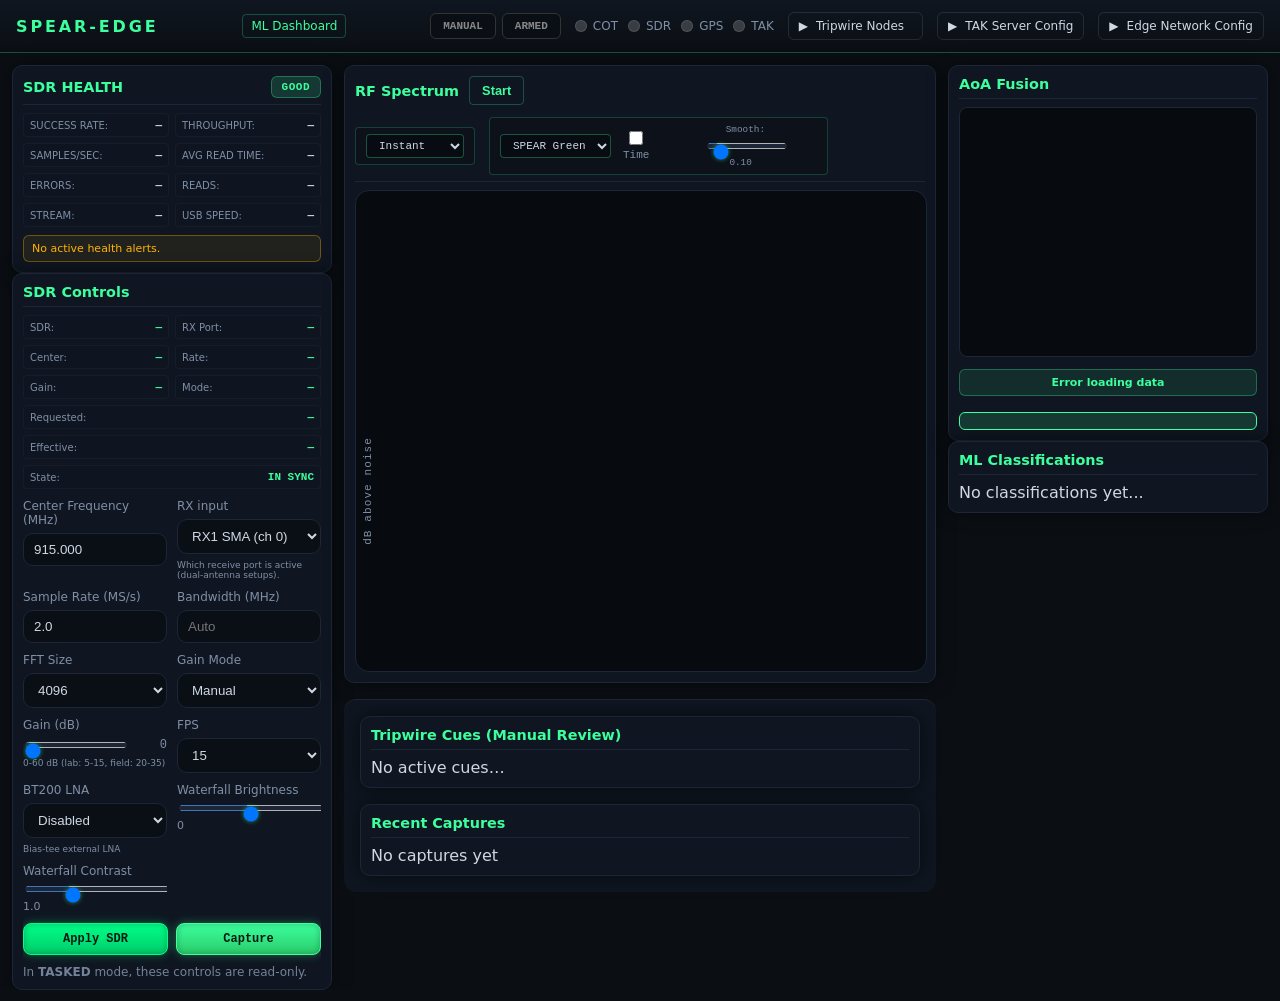
==== commit 901bb736: "feat(ui): RX input selector for dual-antenna bladeRF paths Add RX1/RX2 dropdown in SDR controls, wir" ====
--- a/spear_edge/ui/web/index.html
+++ b/spear_edge/ui/web/index.html
@@ -202,6 +202,15 @@
           <label>
             Center Frequency (MHz)
             <input type="number" id="freqInput" value="915.000" step="0.001">
+          </label>
+
+          <label>
+            RX input
+            <select id="rxPathSelect">
+              <option value="0" selected>RX1 SMA (ch 0)</option>
+              <option value="1">RX2 SMA (ch 1)</option>
+            </select>
+            <small style="font-size: 9px; color: var(--text-muted); word-wrap: break-word;">Which receive port is active (dual-antenna setups).</small>
           </label>
 
           <label>
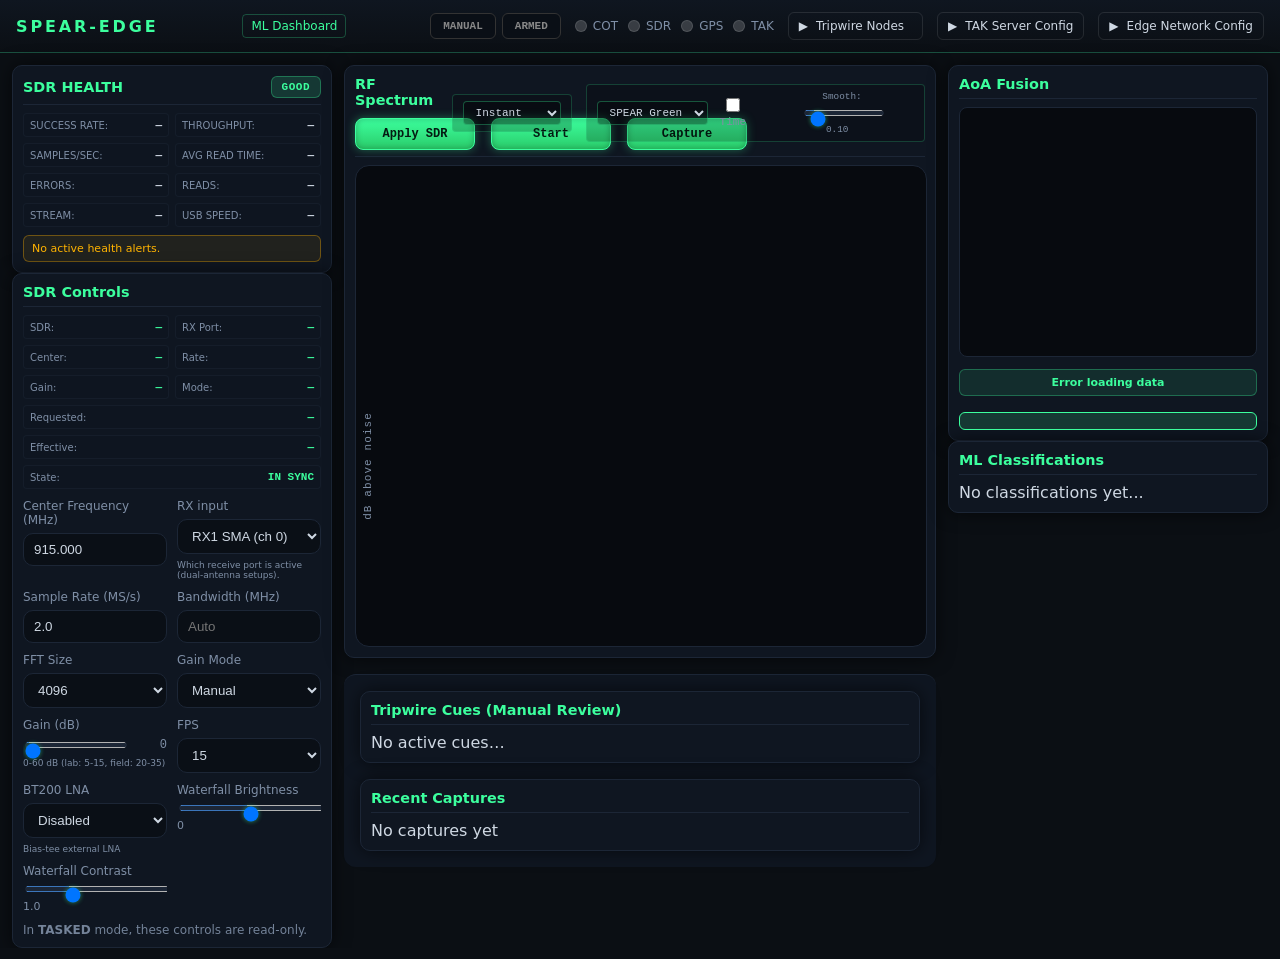
==== commit ce47015c: "ML pipeline, calibration, and main UI toolbar - Add calibration, preprocess, eval; ONNX export/fit s" ====
--- a/spear_edge/ui/web/index.html
+++ b/spear_edge/ui/web/index.html
@@ -285,11 +285,6 @@
             <span id="wfContrastValue" style="font-size: 11px; color: var(--text-muted);">1.0</span>
           </label>
 
-          <div class="btn-row">
-            <button id="btnApplySdr">Apply SDR</button>
-            <button id="btnManualCapture">Capture</button>
-          </div>
-
           <div class="small-note">
             In <b>TASKED</b> mode, these controls are read-only.
           </div>
@@ -306,7 +301,11 @@
         <div class="panel-header">
           <div class="spectrum-title-row">
             <span>RF Spectrum</span>
-            <button id="start" class="btn-live-toggle" title="Start or stop live scan">Start</button>
+            <div class="spectrum-action-buttons">
+              <button type="button" id="btnApplySdr" class="btn-toolbar-primary">Apply SDR</button>
+              <button type="button" id="start" class="btn-toolbar-primary" title="Start or stop live scan">Start</button>
+              <button type="button" id="btnManualCapture" class="btn-toolbar-primary">Capture</button>
+            </div>
           </div>
           <div class="spectrum-controls">
             <!-- FFT Controls -->
--- a/spear_edge/ui/web/styles.css
+++ b/spear_edge/ui/web/styles.css
@@ -163,23 +163,63 @@
   display: flex;
   align-items: center;
   gap: 10px;
-}
-
-.btn-live-toggle {
-  padding: 6px 12px;
-  font-size: 0.8rem;
+  flex: 1;
+  min-width: 0;
+  flex-wrap: wrap;
+  justify-content: space-between;
+}
+
+.spectrum-action-buttons {
+  display: flex;
+  align-items: stretch;
+  gap: 16px;
+  flex-wrap: wrap;
+  flex-shrink: 0;
+}
+
+/* Primary toolbar actions (Apply SDR, Start/Stop, Capture) */
+.btn-toolbar-primary {
+  background: linear-gradient(180deg, #3cff9e, #2acc6a);
+  color: #041b12;
+  border: 1px solid #3cff9e;
+  border-radius: 8px;
+  padding: 8px 12px;
   font-weight: 600;
-  background: transparent;
-  border: 1px solid var(--accent-green-dim);
-  color: var(--accent-green);
-  border-radius: 4px;
-  cursor: pointer;
-  transition: background 0.15s ease, border-color 0.15s ease;
-}
-
-.btn-live-toggle:hover {
-  background: var(--accent-green-dim);
-  border-color: var(--accent-green);
+  font-family: monospace;
+  font-size: 12px;
+  cursor: pointer;
+  box-shadow: 0 0 10px rgba(60, 255, 158, 0.35), inset 0 0 6px rgba(0, 0, 0, 0.25);
+  transition: all 0.15s ease;
+  white-space: nowrap;
+}
+
+/* Native <button> UA styles (font/appearance) can differ from siblings; lock all three to the same box + type. */
+.spectrum-action-buttons button.btn-toolbar-primary {
+  -webkit-appearance: none;
+  appearance: none;
+  box-sizing: border-box;
+  margin: 0;
+  display: inline-flex;
+  align-items: center;
+  justify-content: center;
+  min-width: 7.5rem;
+  text-align: center;
+  font: 600 12px ui-monospace, SFMono-Regular, Menlo, Monaco, Consolas, "Liberation Mono", "Courier New", monospace;
+  line-height: 1.2;
+}
+
+.btn-toolbar-primary:hover {
+  background: #3cff9e;
+  box-shadow: 0 0 14px rgba(60, 255, 158, 0.65), inset 0 0 4px rgba(0, 0, 0, 0.3);
+}
+
+.btn-toolbar-primary:active {
+  transform: translateY(1px);
+}
+
+.btn-toolbar-primary:disabled {
+  opacity: 0.5;
+  cursor: not-allowed;
 }
 
 .spectrum-controls {
@@ -853,63 +893,6 @@
 }
 
 .capture-label-select:disabled {
-  opacity: 0.5;
-  cursor: not-allowed;
-}
-
-/* Apply Button */
-#btnApplySdr {
-  background: linear-gradient(180deg, #00ff88, #00cc6a);
-  color: #041b12;
-  border: 1px solid #00ff88;
-  border-radius: 8px;
-  padding: 8px 12px;
-  font-weight: 600;
-  font-family: monospace;
-  font-size: 12px;
-  cursor: pointer;
-  box-shadow: 0 0 10px rgba(0, 255, 136, 0.35), inset 0 0 6px rgba(0, 0, 0, 0.25);
-  transition: all 0.15s ease;
-}
-
-#btnApplySdr:hover {
-  background: #00ff88;
-  box-shadow: 0 0 14px rgba(0, 255, 136, 0.65), inset 0 0 4px rgba(0, 0, 0, 0.3);
-}
-
-#btnApplySdr:active {
-  transform: translateY(1px);
-}
-
-#btnApplySdr:disabled {
-  opacity: 0.5;
-  cursor: not-allowed;
-}
-
-#btnManualCapture {
-  background: linear-gradient(180deg, #3cff9e, #2acc6a);
-  color: #041b12;
-  border: 1px solid #3cff9e;
-  border-radius: 8px;
-  padding: 8px 12px;
-  font-weight: 600;
-  font-family: monospace;
-  font-size: 12px;
-  cursor: pointer;
-  box-shadow: 0 0 10px rgba(60, 255, 158, 0.35), inset 0 0 6px rgba(0, 0, 0, 0.25);
-  transition: all 0.15s ease;
-}
-
-#btnManualCapture:hover {
-  background: #3cff9e;
-  box-shadow: 0 0 14px rgba(60, 255, 158, 0.65), inset 0 0 4px rgba(0, 0, 0, 0.3);
-}
-
-#btnManualCapture:active {
-  transform: translateY(1px);
-}
-
-#btnManualCapture:disabled {
   opacity: 0.5;
   cursor: not-allowed;
 }
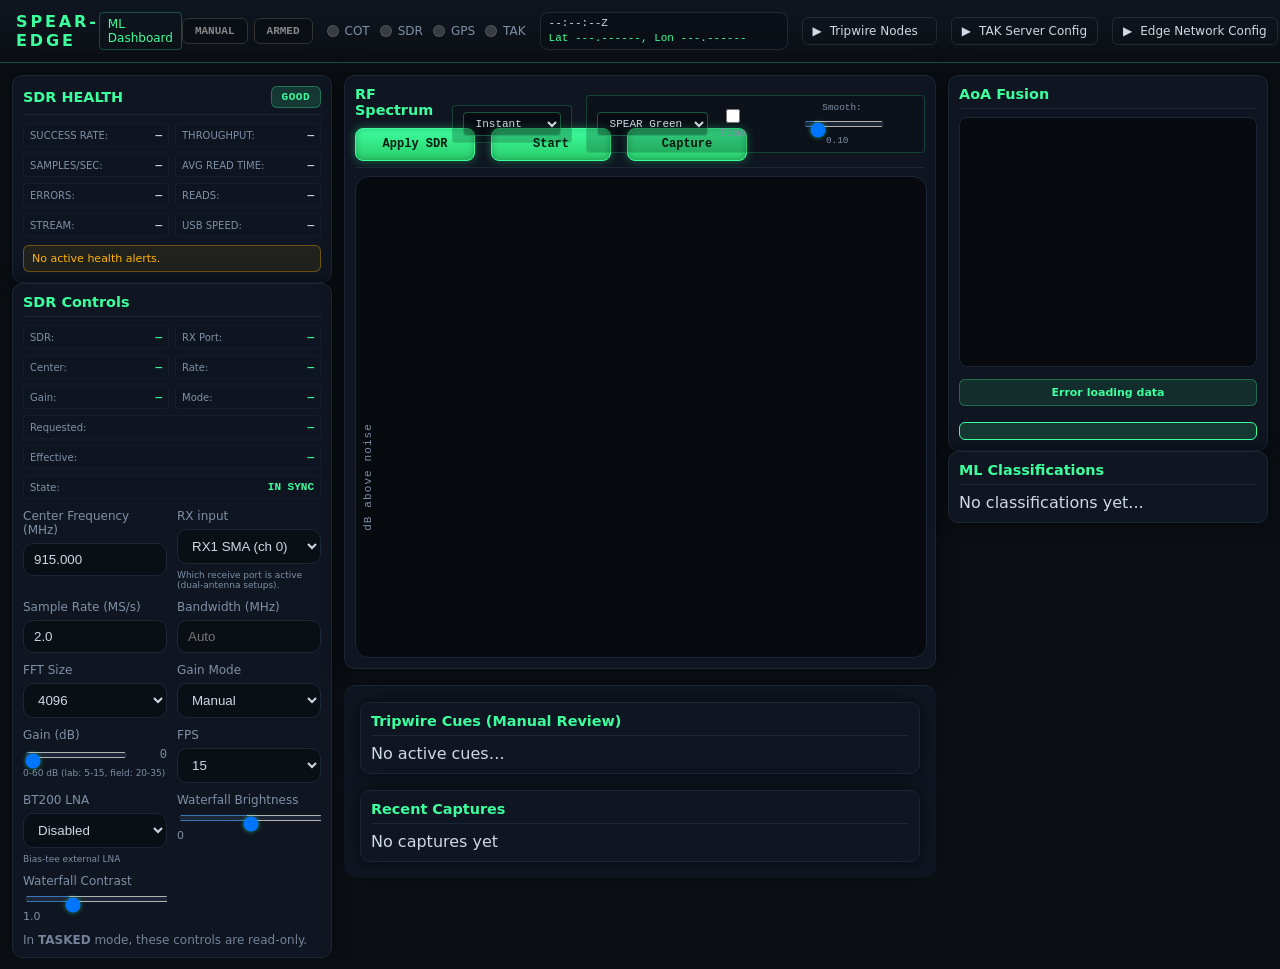
==== commit 82d4e0c2: "Surface live GPS time and coordinates in the top bar so operators can verify telemetry health at a g" ====
--- a/spear_edge/ui/web/index.html
+++ b/spear_edge/ui/web/index.html
@@ -52,6 +52,10 @@
           <div class="led" id="takLed"></div>
           <span>TAK</span>
         </div>
+      </div>
+      <div id="gpsTopBarInfo" class="gps-topbar-info">
+        <span id="gpsTopBarTime">--:--:--Z</span>
+        <span id="gpsTopBarPos">Lat ---.------, Lon ---.------</span>
       </div>
 
       <!-- TRIPWIRE NODES DROPDOWN -->
--- a/spear_edge/ui/web/styles.css
+++ b/spear_edge/ui/web/styles.css
@@ -222,6 +222,19 @@
   cursor: not-allowed;
 }
 
+/* Live scan running: orange Stop (distinct from green Start) */
+#start.live-scan-active {
+  background: linear-gradient(180deg, #ffb347, #e67e22);
+  color: #1a0d02;
+  border: 1px solid #f5a623;
+  box-shadow: 0 0 10px rgba(245, 166, 35, 0.45), inset 0 0 6px rgba(0, 0, 0, 0.25);
+}
+
+#start.live-scan-active:hover {
+  background: #ff9f1a;
+  box-shadow: 0 0 14px rgba(245, 166, 35, 0.65), inset 0 0 4px rgba(0, 0, 0, 0.3);
+}
+
 .spectrum-controls {
   display: flex;
   align-items: center;
@@ -454,6 +467,29 @@
   background: var(--accent-green);
   border-color: rgba(60, 255, 158, 0.6);
   box-shadow: 0 0 10px rgba(60, 255, 158, 0.35);
+}
+
+.gps-topbar-info {
+  display: flex;
+  flex-direction: column;
+  gap: 2px;
+  min-width: 230px;
+  padding: 4px 8px;
+  border: 1px solid rgba(255, 255, 255, 0.1);
+  border-radius: 8px;
+  background: rgba(10, 15, 22, 0.65);
+  color: var(--text-muted);
+  font-size: 11px;
+  line-height: 1.2;
+  font-family: monospace;
+}
+
+#gpsTopBarTime {
+  color: var(--text-main);
+}
+
+#gpsTopBarPos {
+  color: var(--accent-green);
 }
 
 /* Forms */
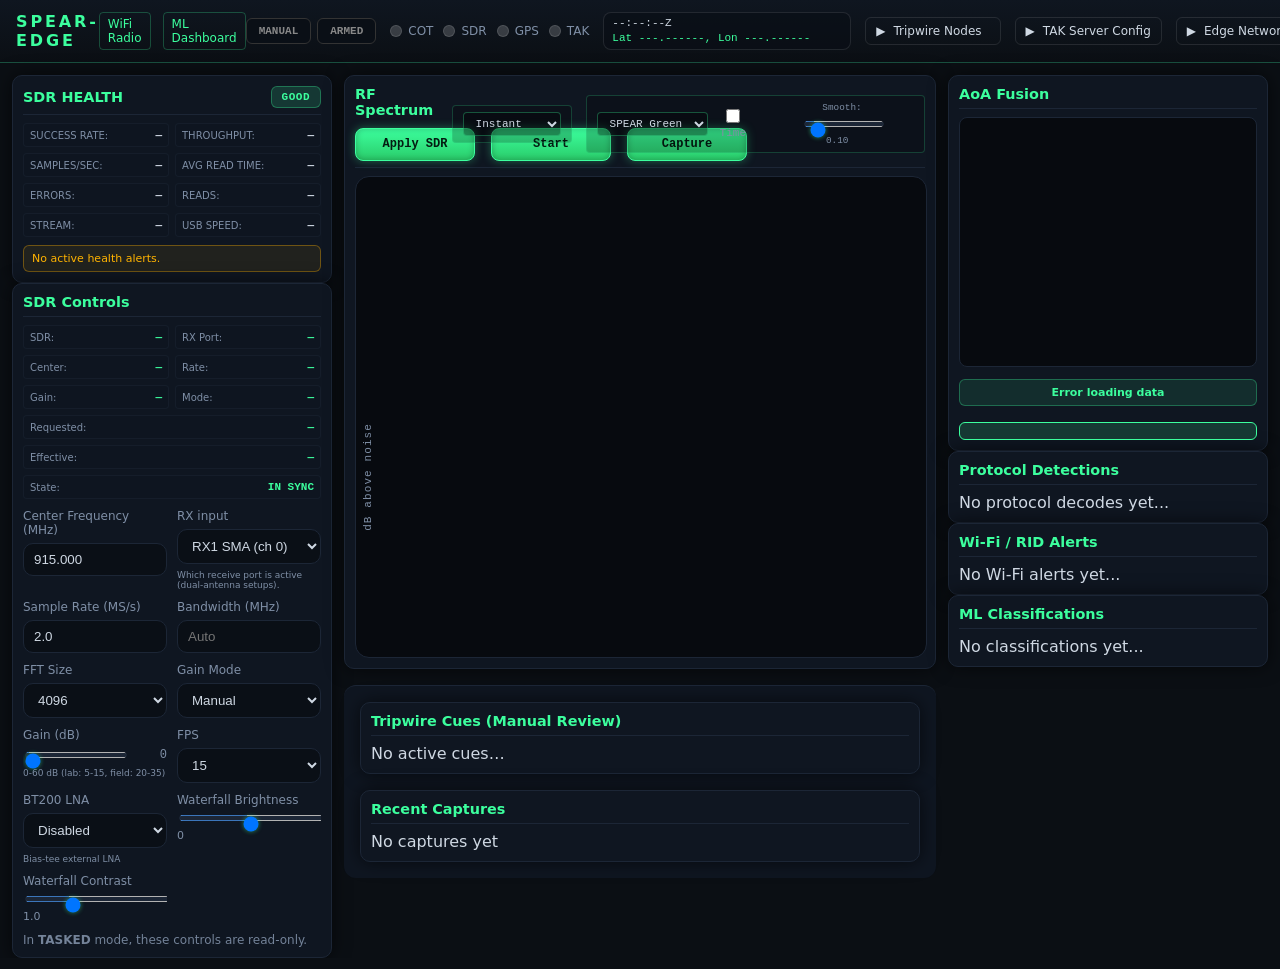
==== commit 736a3c28: "Add Wi-Fi monitor intelligence and protocol-first RID/DJI integration with ATAK CoT geolocation outp" ====
--- a/spear_edge/ui/web/index.html
+++ b/spear_edge/ui/web/index.html
@@ -22,6 +22,7 @@
       SPEAR-EDGE
     </div>
     <div style="display: flex; align-items: center; gap: 12px;">
+      <a href="/wifi" style="color: var(--accent-green); text-decoration: none; font-size: 12px; padding: 4px 8px; border: 1px solid var(--accent-green-dim); border-radius: 4px;">WiFi Radio</a>
       <a href="/ml" style="color: var(--accent-green); text-decoration: none; font-size: 12px; padding: 4px 8px; border: 1px solid var(--accent-green-dim); border-radius: 4px;">ML Dashboard</a>
     </div>
 
@@ -403,7 +404,7 @@
     </div>
     <!-- ===================== RIGHT COLUMN ===================== -->
     <div id="rightColumn">
-      
+
       <!-- AoA FUSION PANEL -->
       <div class="panel">
         <div class="panel-header">AoA Fusion</div>
@@ -421,6 +422,26 @@
 
       <!-- ML CLASSIFICATIONS PANEL -->
       <div class="panel">
+        <div class="panel-header">Protocol Detections</div>
+        <div class="panel-body">
+          <div id="protocolDetectionsList" class="protocol-detections-list">
+            <div class="muted">No protocol decodes yet...</div>
+          </div>
+        </div>
+      </div>
+
+      <!-- WIFI/RID ALERTS PANEL -->
+      <div class="panel">
+        <div class="panel-header">Wi-Fi / RID Alerts</div>
+        <div class="panel-body">
+          <div id="wifiAlertsList" class="wifi-alerts-list">
+            <div class="muted">No Wi-Fi alerts yet...</div>
+          </div>
+        </div>
+      </div>
+
+      <!-- ML CLASSIFICATIONS PANEL -->
+      <div class="panel">
         <div class="panel-header">ML Classifications</div>
         <div class="panel-body">
           <div id="mlClassificationsList" class="ml-classifications-list">
--- a/spear_edge/ui/web/styles.css
+++ b/spear_edge/ui/web/styles.css
@@ -1434,4 +1434,326 @@
 
 .ml-meta span {
   font-family: monospace;
+}
+
+/* Protocol detections panel */
+.protocol-detections-list {
+  display: flex;
+  flex-direction: column;
+  gap: 8px;
+  max-height: 280px;
+  overflow-y: auto;
+  overflow-x: hidden;
+}
+
+.protocol-card {
+  padding: 10px 12px;
+  border: 1px solid rgba(28, 38, 54, 0.5);
+  border-radius: 6px;
+  background: rgba(15, 20, 30, 0.3);
+}
+
+.protocol-card.protocol-verified {
+  border-left: 3px solid var(--accent-green);
+  background: rgba(60, 255, 158, 0.08);
+}
+
+.protocol-card.protocol-partial {
+  border-left: 3px solid var(--armed-amber);
+  background: rgba(255, 179, 0, 0.08);
+}
+
+.protocol-card .protocol-title {
+  font-size: 13px;
+  font-weight: 700;
+  color: var(--text-main);
+  margin-bottom: 6px;
+  letter-spacing: 0.4px;
+  font-family: monospace;
+}
+
+.protocol-card .protocol-meta {
+  display: flex;
+  justify-content: space-between;
+  align-items: center;
+  font-size: 10px;
+  color: var(--text-muted);
+  font-family: monospace;
+}
+
+.protocol-card .protocol-line {
+  font-size: 11px;
+  color: var(--text-muted);
+  margin-bottom: 4px;
+  font-family: monospace;
+}
+
+.wifi-alerts-list {
+  display: flex;
+  flex-direction: column;
+  gap: 8px;
+  max-height: 180px;
+  overflow-y: auto;
+}
+
+.wifi-alert-card {
+  border: 1px solid var(--bg-panel-border);
+  border-radius: 6px;
+  padding: 8px;
+  background: rgba(0, 0, 0, 0.2);
+}
+
+.wifi-alert-title {
+  color: var(--accent-green);
+  font-size: 11px;
+  font-weight: 600;
+}
+
+.wifi-alert-detail {
+  color: var(--text-main);
+  font-size: 11px;
+  margin-top: 2px;
+}
+
+.wifi-alert-meta {
+  color: var(--text-muted);
+  font-size: 10px;
+  margin-top: 4px;
+}
+
+.wifi-dashboard {
+  display: grid;
+  grid-template-columns: 1fr 1fr;
+  gap: 16px;
+  padding: 16px;
+  max-width: 1800px;
+  margin: 0 auto;
+}
+
+.wifi-controls-grid {
+  display: grid;
+  grid-template-columns: repeat(2, minmax(180px, 1fr));
+  gap: 10px;
+}
+
+.wifi-controls-grid label input,
+.wifi-controls-grid label select {
+  width: 100%;
+}
+
+.wifi-wide {
+  grid-column: 1 / -1;
+}
+
+.wifi-summary {
+  font-size: 12px;
+}
+
+.wifi-list {
+  display: flex;
+  flex-direction: column;
+  gap: 6px;
+  max-height: 260px;
+  overflow-y: auto;
+}
+
+.wifi-list-row {
+  border: 1px solid var(--bg-panel-border);
+  border-radius: 6px;
+  padding: 6px 8px;
+  font-size: 11px;
+  color: var(--text-main);
+  background: rgba(0, 0, 0, 0.18);
+  font-family: monospace;
+}
+
+.wifi-traffic-strip-wrap {
+  margin-bottom: 8px;
+  border: 1px solid var(--bg-panel-border);
+  border-radius: 8px;
+  padding: 6px 8px;
+  background: linear-gradient(180deg, rgba(0, 32, 22, 0.35), rgba(0, 0, 0, 0.15));
+}
+
+.wifi-traffic-strip-header {
+  display: flex;
+  justify-content: space-between;
+  align-items: center;
+  font-size: 10px;
+  margin-bottom: 6px;
+  color: var(--text-main);
+  text-transform: uppercase;
+  letter-spacing: 0.04em;
+}
+
+.wifi-traffic-strip {
+  min-height: 78px;
+  height: 78px;
+  display: grid;
+  grid-template-columns: repeat(36, 1fr);
+  gap: 3px;
+  align-items: end;
+}
+
+.wifi-pulse-col {
+  height: 100%;
+  display: flex;
+  flex-direction: column;
+  justify-content: flex-end;
+  gap: 2px;
+}
+
+.wifi-pulse-bar {
+  border-radius: 3px;
+  min-height: 2px;
+}
+
+.wifi-pulse-packets {
+  background: linear-gradient(180deg, #f2c94c, #9b7a16);
+  box-shadow: 0 0 6px rgba(242, 201, 76, 0.38);
+}
+
+.wifi-pulse-data {
+  background: linear-gradient(180deg, #ff5a4f, #89241f);
+  box-shadow: 0 0 6px rgba(255, 90, 79, 0.34);
+}
+
+@media (max-width: 1100px) {
+  .wifi-dashboard {
+    grid-template-columns: 1fr;
+  }
+}
+
+/* Dense Wi-Fi page layout: fit viewport without page scroll */
+body.wifi-page {
+  height: 100vh;
+  overflow: hidden;
+}
+
+body.wifi-page .wifi-dashboard {
+  height: calc(100vh - 56px);
+  max-width: none;
+  padding: 10px 12px;
+  gap: 10px;
+  overflow: hidden;
+  grid-auto-rows: minmax(0, 1fr);
+}
+
+body.wifi-page .panel {
+  display: flex;
+  flex-direction: column;
+  min-height: 0;
+  padding: 8px;
+}
+
+body.wifi-page .panel-header {
+  font-size: 12px;
+  margin-bottom: 6px;
+  padding-bottom: 4px;
+}
+
+body.wifi-page .panel-body {
+  min-height: 0;
+  overflow: auto;
+}
+
+body.wifi-page .wifi-controls-grid {
+  grid-template-columns: repeat(2, minmax(140px, 1fr));
+  gap: 6px;
+}
+
+body.wifi-page label {
+  font-size: 10px;
+}
+
+body.wifi-page input,
+body.wifi-page select,
+body.wifi-page button {
+  font-size: 11px;
+}
+
+body.wifi-page button {
+  background: rgba(60, 255, 158, 0.08);
+  border: 1px solid var(--accent-green-dim);
+  color: var(--accent-green);
+  border-radius: 6px;
+  cursor: pointer;
+  transition: background 120ms ease, border-color 120ms ease, box-shadow 120ms ease;
+}
+
+body.wifi-page button:hover {
+  background: rgba(60, 255, 158, 0.16);
+  border-color: var(--accent-green);
+  box-shadow: 0 0 8px rgba(60, 255, 158, 0.28);
+}
+
+body.wifi-page button:disabled {
+  opacity: 0.5;
+  cursor: not-allowed;
+  box-shadow: none;
+}
+
+body.wifi-page input,
+body.wifi-page select {
+  padding: 4px 6px;
+  height: 24px;
+  box-sizing: border-box;
+}
+
+body.wifi-page .btn-row {
+  gap: 6px;
+}
+
+body.wifi-page .btn-row button {
+  padding: 5px 8px;
+  line-height: 1.1;
+  min-height: 24px;
+}
+
+body.wifi-page .wifi-summary,
+body.wifi-page .small-note {
+  font-size: 10px;
+  line-height: 1.2;
+}
+
+body.wifi-page .wifi-list {
+  gap: 4px;
+  max-height: none;
+}
+
+body.wifi-page .wifi-list-row {
+  padding: 4px 6px;
+  font-size: 10px;
+  line-height: 1.2;
+}
+
+body.wifi-page .wifi-traffic-strip-wrap {
+  padding: 5px 6px;
+  margin-bottom: 6px;
+}
+
+body.wifi-page .wifi-traffic-strip-header {
+  font-size: 9px;
+  margin-bottom: 4px;
+}
+
+body.wifi-page .wifi-traffic-strip {
+  min-height: 62px;
+  height: 62px;
+  gap: 2px;
+}
+
+body.wifi-page .protocol-card {
+  margin-bottom: 4px;
+  padding: 6px;
+}
+
+body.wifi-page .protocol-card .protocol-title {
+  font-size: 11px;
+  margin-bottom: 4px;
+}
+
+body.wifi-page .protocol-card .protocol-line,
+body.wifi-page .protocol-card .protocol-meta {
+  font-size: 10px;
 }
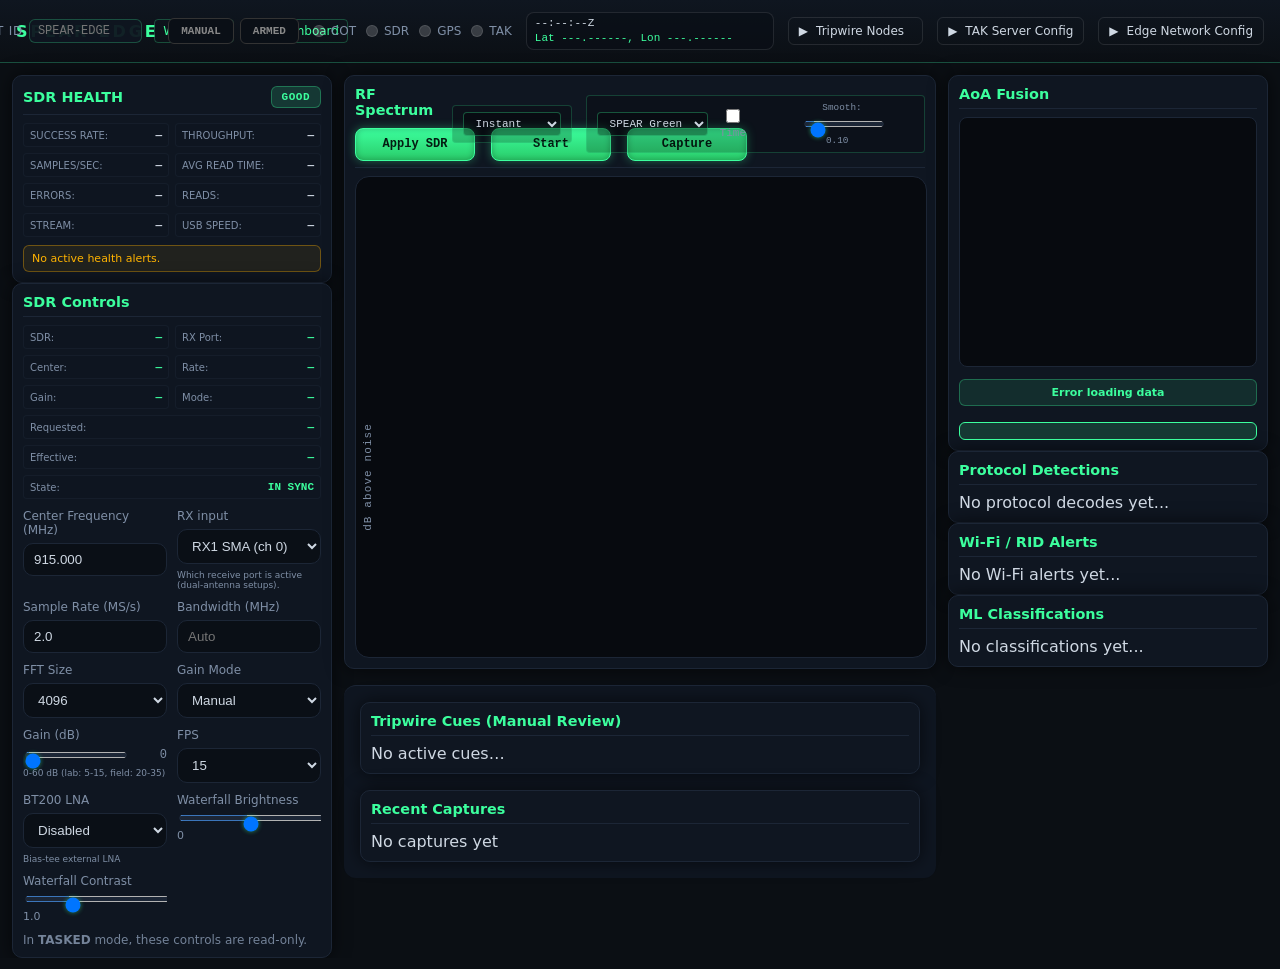
==== commit b35985be: "Jetson sync: Spear Manager, Kismet on-demand, RID Wi-Fi path, and tooling - Add Spear Manager instal" ====
--- a/spear_edge/ui/web/index.html
+++ b/spear_edge/ui/web/index.html
@@ -21,9 +21,15 @@
     <div id="title">
       SPEAR-EDGE
     </div>
-    <div style="display: flex; align-items: center; gap: 12px;">
-      <a href="/wifi" style="color: var(--accent-green); text-decoration: none; font-size: 12px; padding: 4px 8px; border: 1px solid var(--accent-green-dim); border-radius: 4px;">WiFi Radio</a>
-      <a href="/ml" style="color: var(--accent-green); text-decoration: none; font-size: 12px; padding: 4px 8px; border: 1px solid var(--accent-green-dim); border-radius: 4px;">ML Dashboard</a>
+    <div class="top-bar-mid">
+      <div class="edge-id-control" title="CoT (Cursor on Target) uid and callsign — set unique per SPEAR instance for ATAK">
+        <label for="edgeIdInput">CoT ID</label>
+        <input type="text" id="edgeIdInput" maxlength="64" spellcheck="false" autocomplete="off" placeholder="SPEAR-EDGE" />
+      </div>
+      <div class="top-bar-links">
+        <a href="/wifi" style="color: var(--accent-green); text-decoration: none; font-size: 12px; padding: 4px 8px; border: 1px solid var(--accent-green-dim); border-radius: 4px;">WiFi Radio</a>
+        <a href="/ml" style="color: var(--accent-green); text-decoration: none; font-size: 12px; padding: 4px 8px; border: 1px solid var(--accent-green-dim); border-radius: 4px;">ML Dashboard</a>
+      </div>
     </div>
 
     <!-- RIGHT: STATUS + CONTROLS -->
--- a/spear_edge/ui/web/styles.css
+++ b/spear_edge/ui/web/styles.css
@@ -36,6 +36,52 @@
   letter-spacing: 0.18em;
   color: var(--accent-green);
   font-size: 16px;
+}
+
+.top-bar-mid {
+  display: flex;
+  align-items: center;
+  gap: 12px;
+  flex: 1;
+  justify-content: center;
+  min-width: 0;
+}
+
+.edge-id-control {
+  display: flex;
+  align-items: center;
+  gap: 6px;
+  font-size: 11px;
+  color: var(--text-muted);
+}
+
+.edge-id-control label {
+  flex-shrink: 0;
+  letter-spacing: 0.06em;
+}
+
+.edge-id-control input {
+  width: 132px;
+  max-width: 24vw;
+  padding: 4px 8px;
+  font-size: 12px;
+  font-family: ui-monospace, monospace;
+  color: var(--accent-green);
+  background: rgba(15, 22, 32, 0.95);
+  border: 1px solid var(--accent-green-dim);
+  border-radius: 6px;
+}
+
+.edge-id-control input:focus {
+  outline: none;
+  border-color: var(--accent-green);
+}
+
+.top-bar-links {
+  display: flex;
+  align-items: center;
+  gap: 10px;
+  flex-shrink: 0;
 }
 
 #topRightCluster {
